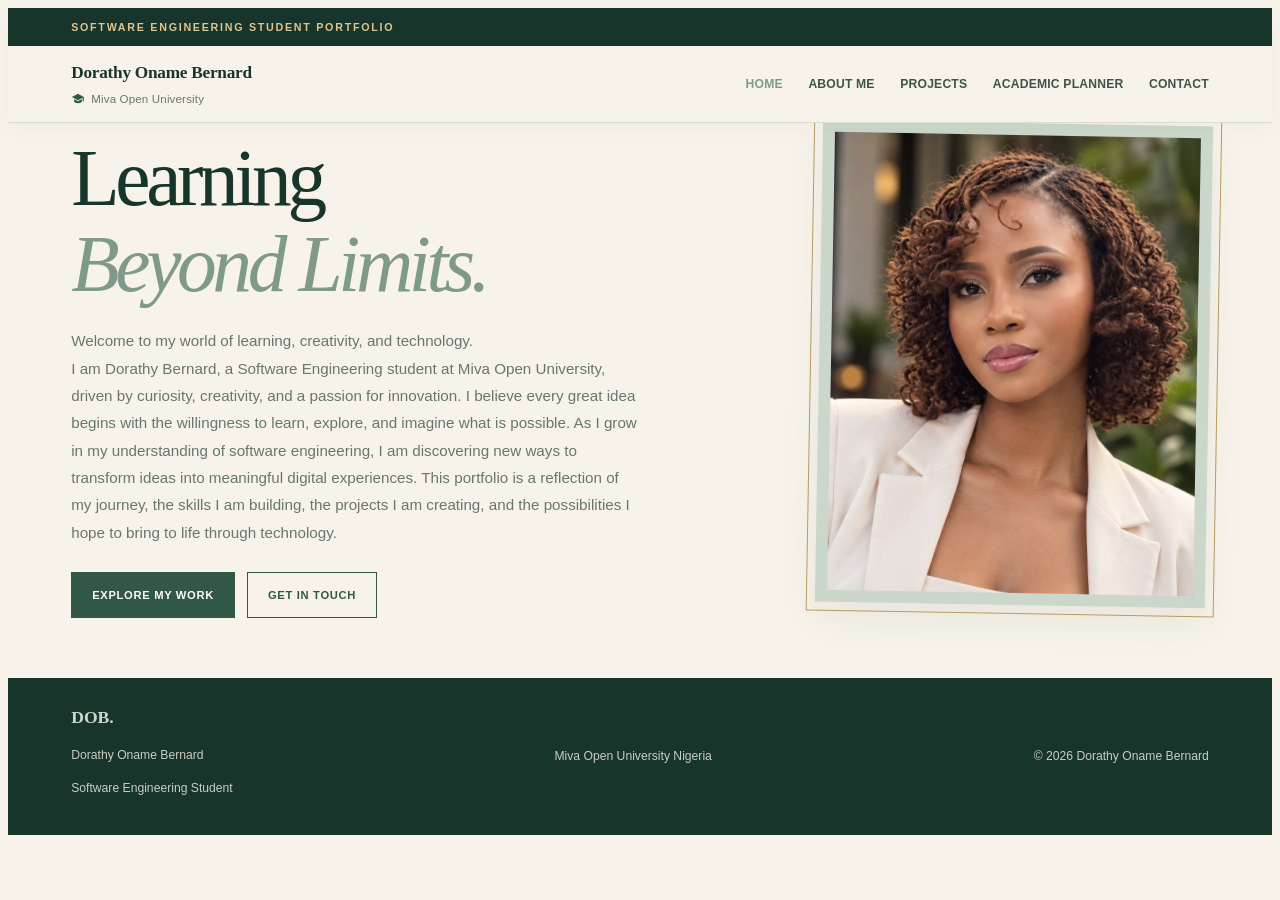
==== index.html @ 66e05c7b "Initial commit: Add software engineering portfolio" ====
<!DOCTYPE html>
<html lang="en">
<head>
    <meta charset="UTF-8">
    <meta name="viewport" content="width=device-width, initial-scale=1.0">

    <title>Dorathy Oname Bernard | Software Engineering Portfolio</title>

    <meta
        name="description"
        content="Welcome to the academic portfolio of Dorathy Oname Bernard, a Software Engineering student at Miva Open University, Nigeria."
    >

    <link rel="stylesheet" href="style.css">
</head>

<body>

    <!-- PROFESSIONAL ACADEMIC HEADER -->
    <header class="site-header">

        <div class="academic-label">
            <div class="academic-label-inner">
                <strong>SOFTWARE ENGINEERING STUDENT PORTFOLIO</strong>

            </div>
        </div>

        <!-- MAIN NAVIGATION -->
        <nav class="navbar" aria-label="Main navigation">

            <a
                href="index.html"
                class="brand"
                aria-label="Dorathy Oname Bernard home"
            >
                <span class="brand-details">

                    <strong>Dorathy Oname Bernard</strong>

                    <span class="brand-university">
                        <svg viewBox="0 0 24 24" aria-hidden="true">
                            <path d="M12 3 1.5 8.5 12 14l8-4.2V16h2V8.5L12 3Zm-6.5 9.1V17c3.8 2.8 9.2 2.8 13 0v-4.9L12 16l-6.5-3.9Z"/>
                        </svg>

                        Miva Open University
                    </span>

                </span>
            </a>

            <ul class="nav-links">

                <li>
                    <a href="index.html" aria-current="page">Home</a>
                </li>

                <li>
                    <a href="about.html">About Me</a>
                </li>

                <li>
                    <a href="project.html">Projects</a>
                </li>

                <li>
                    <a href="planner.html">Academic Planner</a>
                </li>

                <li>
                    <a href="contact.html">Contact</a>
                </li>

            </ul>

        </nav>

    </header>

    <main>

        <!-- HOME PAGE -->
        <section id="home" class="hero">

            <div class="hero-content">

                <p class="eyebrow">


                <h1>
                    Learning
                    <span>Beyond Limits.</span>
                </h1>

                
<p class="hero-description">
    Welcome to my world of learning, creativity, and technology.

    <br>

    I am Dorathy Bernard, a Software Engineering student
    at Miva Open University, driven by curiosity, creativity,
    and a passion for innovation. I believe every great idea
    begins with the willingness to learn, explore, and imagine
    what is possible. As I grow in my understanding of software
    engineering, I am discovering new ways to transform ideas
    into meaningful digital experiences. This portfolio is a
    reflection of my journey, the skills I am building, the
    projects I am creating, and the possibilities I hope to
    bring to life through technology.
</p>

                <!-- HOMEPAGE BUTTONS -->
                <div class="hero-buttons">

                    <a
                        href="project.html"
                        class="btn btn-primary"
                    >
                        Explore My Work
                    </a>

                    <a
                        href="contact.html"
                        class="btn btn-secondary"
                    >
                        Get In Touch
                    </a>

                </div>

            </div>

            <!-- PROFILE PHOTOGRAPH -->
            <div class="hero-image">

                <div class="image-frame">

                    <img
                        src="profile1.jpg"
                        alt="Portrait of Dorathy Oname Bernard"
                    >

                </div>

                <div class="image-caption">


                   

                </div>

            </div>

        </section>

    </main>

    <!-- FOOTER: PRESERVE DOB. BRANDING -->
    <footer class="site-footer">

        <div>
            <strong>DOB.</strong>
            <p>Dorathy Oname Bernard</p>
            <p>Software Engineering Student</p>
        </div>

        <p>Miva Open University Nigeria</p>

        <p>&copy; 2026 Dorathy Oname Bernard</p>

    </footer>


</body>
</html>
---- style.css ----
/* ==========================================
   DORATHY ONAME BERNARD
   SOFTWARE ENGINEERING PORTFOLIO
   Original cream, sage and gold palette
========================================== */

:root {
    --cream: #f7f3ea;
    --cream-dark: #eee7d8;
    --white: #fffdf8;

    --green-dark: #18352b;
    --green: #315847;
    --green-light: #7f9a88;
    --sage: #cbd7ca;

    --brown: #705846;
    --gold: #b99a61;

    --text: #18352b;
    --muted: #68766d;
    --border: rgba(24, 53, 43, 0.15);
    --shadow: 0 16px 38px rgba(24, 53, 43, 0.07);
}

* {
    margin: 1;
    padding: 0;
    box-sizing: border-box;
}

html {
    scroll-behavior: smooth;
    scroll-padding-top: 100px;
}

body {
    font-family: Georgia, "Times New Roman", serif;
    background: var(--cream);
    color: var(--text);
    line-height: 1.7;
}

a {
    color: inherit;
    text-decoration: none;
}

button,
input,
textarea {
    font: inherit;
}

img,
video {
    display: block;
    max-width: 100%;
}

button {
    cursor: pointer;
}

/* HEADER AND NAVIGATION */

.site-header {
    position: sticky;
    top: 0;
    z-index: 1000;
    background: rgba(247, 243, 234, 0.97);
    border-bottom: 1px solid var(--border);
    backdrop-filter: blur(10px);
}

.academic-label {
    width: min(1180px, 90%);
    margin: 0 auto;
    padding-top: 7px;
    color: var(--muted);
    font-family: Arial, sans-serif;
    font-size: 0.62rem;
    letter-spacing: 0.14em;
}

.navbar {
    width: min(1180px, 90%);
    min-height: 72px;
    margin: 0 auto;
    display: flex;
    align-items: center;
    justify-content: space-between;
    gap: 22px;
}

.brand {
    display: inline-flex;
    align-items: center;
    gap: 11px;
    flex-shrink: 0;
}

.brand-mark {
    width: 43px;
    height: 43px;
    display: inline-flex;
    align-items: center;
    justify-content: center;
    border-radius: 10px;
    background: var(--sage);
    color: var(--green-dark);
    border: 1px solid rgba(24, 53, 43, 0.10);
    font-family: Arial, sans-serif;
    font-size: 0.82rem;
    font-weight: 700;
    letter-spacing: 0.04em;
}

.brand-details {
    display: flex;
    flex-direction: column;
    line-height: 1.3;
}

.brand-details > strong {
    font-size: 0.95rem;
    font-weight: 600;
}

.brand-university {
    display: inline-flex;
    align-items: center;
    gap: 5px;
    margin-top: 4px;
    color: var(--muted);
    font-family: Arial, sans-serif;
    font-size: 0.68rem;
}

.brand-university svg {
    width: 13px;
    height: 13px;
    fill: var(--green-light);
    flex-shrink: 0;
}

.nav-links {
    display: flex;
    align-items: center;
    justify-content: flex-end;
    gap: 20px;
    list-style: none;
}

.nav-links a {
    display: inline-block;
    padding: 8px 0;
    color: var(--text);
    font-family: Arial, sans-serif;
    font-size: 0.72rem;
    font-weight: 600;
    letter-spacing: 0.055em;
    text-transform: uppercase;
    transition: color 0.2s ease;
}

.nav-links a:hover,
.nav-links a[aria-current="page"] {
    color: var(--green-light);
}

/* GENERAL LAYOUT */

main {
    overflow: hidden;
}

.section {
    width: min(1180px, 90%);
    margin: 0 auto;
    padding: 68px 0;
}

.eyebrow {
    margin-bottom: 12px;
    color: var(--gold);
    font-family: Arial, sans-serif;
    font-size: 0.68rem;
    font-weight: 700;
    letter-spacing: 0.16em;
    text-transform: uppercase;
}

.section-heading {
    max-width: 780px;
    margin-bottom: 34px;
}

.section-heading h2 {
    font-size: clamp(2.15rem, 4.4vw, 3.7rem);
    line-height: 1.12;
    font-weight: 500;
    letter-spacing: -0.035em;
}

.section-heading h2 span {
    color: var(--green-light);
    font-style: italic;
}

.section-intro {
    max-width: 650px;
    margin-top: 15px;
    color: var(--muted);
    font-family: Arial, sans-serif;
    font-size: 0.93rem;
}

/* HOMEPAGE HERO */

.hero {
    width: min(1180px, 90%);
    min-height: auto;
    margin: 0 auto;
    padding: 36px 0 55px;
    display: grid;
    grid-template-columns: 1.05fr 0.95fr;
    align-items: center;
    gap: 50px;
}

.hero-content,
.hero-image {
    animation: fadeUp 0.65s ease both;
}

.hero-image {
    animation-delay: 0.1s;
}

.hero h1 {
    margin: 0 0 24px;
    font-size: clamp(3.2rem, 6.2vw, 6rem);
    line-height: 0.98;
    font-weight: 500;
    letter-spacing: -0.055em;
}

.hero h1 span {
    display: block;
    margin-top: 8px;
    color: var(--green-light);
    font-style: italic;
}

.hero-description {
    max-width: 620px;
    color: var(--muted);
    font-family: Arial, sans-serif;
    font-size: 0.95rem;
    line-height: 1.8;
}

.hero-description strong {
    color: var(--green-dark);
}

.hero-buttons {
    display: flex;
    flex-wrap: wrap;
    gap: 12px;
    margin-top: 26px;
}

.btn {
    min-height: 46px;
    padding: 0 20px;
    display: inline-flex;
    align-items: center;
    justify-content: center;
    border: 1px solid var(--green);
    font-family: Arial, sans-serif;
    font-size: 0.7rem;
    font-weight: 700;
    letter-spacing: 0.06em;
    text-transform: uppercase;
    transition: background 0.2s ease, color 0.2s ease, transform 0.2s ease;
}

.btn:hover {
    transform: translateY(-2px);
}

.btn-primary {
    background: var(--green);
    color: var(--white);
}

.btn-primary:hover {
    background: var(--green-dark);
}

.btn-secondary {
    background: transparent;
    color: var(--green);
}

.btn-secondary:hover {
    background: var(--sage);
}

.image-frame {
    position: relative;
    width: min(390px, 100%);
    margin-left: auto;
    padding: 12px;
    background: var(--sage);
    box-shadow: var(--shadow);
    transform: rotate(1deg);
}

.image-frame::before {
    content: "";
    position: absolute;
    inset: -9px;
    border: 1px solid var(--gold);
    pointer-events: none;
}

.image-frame img {
    width: 100%;
    aspect-ratio: 4 / 5;
    object-fit: cover;
    filter: saturate(0.9);
}

.image-caption {
    width: min(390px, 100%);
    margin: 18px 0 0 auto;
    display: flex;
    flex-wrap: wrap;
    gap: 8px;
    color: var(--muted);
    font-family: Arial, sans-serif;
    font-size: 0.66rem;
    letter-spacing: 0.05em;
    text-transform: uppercase;
}

/* ABOUT */

.about-section {
    border-top: 1px solid var(--border);
}

.about-grid {
    display: grid;
    grid-template-columns: 1.25fr 0.75fr;
    align-items: start;
    gap: 55px;
}

.about-text p {
    margin-bottom: 18px;
    color: var(--muted);
    font-family: Arial, sans-serif;
    font-size: 0.94rem;
}

.about-highlight {
    padding: 32px;
    background: var(--green-dark);
    color: var(--white);
    box-shadow: var(--shadow);
}

.quote-mark {
    display: block;
    margin-bottom: 8px;
    color: var(--gold);
    font-size: 3.5rem;
    line-height: 0.8;
}

.about-highlight p {
    font-size: 1.35rem;
    line-height: 1.4;
    font-style: italic;
}

/* EDUCATION TIMELINE */

.education-section {
    padding-top: 45px;
}

.education-timeline {
    position: relative;
    max-width: 900px;
    margin-top: 8px;
    padding-left: 30px;
}

.education-timeline::before {
    content: "";
    position: absolute;
    top: 8px;
    bottom: 8px;
    left: 8px;
    width: 1px;
    background: var(--sage);
}

.education-entry {
    position: relative;
    margin-bottom: 18px;
    padding: 23px 26px;
    background: var(--white);
    border: 1px solid var(--border);
    box-shadow: 0 8px 24px rgba(24, 53, 43, 0.035);
}

.education-entry:last-child {
    margin-bottom: 0;
}

.education-marker {
    position: absolute;
    top: 28px;
    left: -29px;
    width: 12px;
    height: 12px;
    border: 2px solid var(--cream);
    border-radius: 50%;
    background: var(--green-light);
    box-shadow: 0 0 0 1px var(--green-light);
}

.education-entry h3 {
    margin-bottom: 4px;
    font-size: 1.35rem;
    line-height: 1.3;
    font-weight: 500;
}

.education-entry h4 {
    margin-bottom: 9px;
    color: var(--green);
    font-family: Arial, sans-serif;
    font-size: 0.82rem;
    font-weight: 700;
}

.education-entry p {
    margin-bottom: 12px;
    color: var(--muted);
    font-family: Arial, sans-serif;
    font-size: 0.88rem;
    line-height: 1.65;
}

.education-status {
    display: inline-block;
    padding: 4px 10px;
    border: 1px solid var(--border);
    border-radius: 20px;
    color: var(--green);
    background: #f4f5ef;
    font-family: Arial, sans-serif;
    font-size: 0.67rem;
    font-weight: 600;
}

/* TECHNICAL SKILLS */

.skills-section {
    padding-top: 45px;
}

.skills-grid {
    display: grid;
    grid-template-columns: repeat(3, minmax(0, 1fr));
    gap: 16px;
}

.skill-card {
    min-height: 185px;
    padding: 24px;
    background: var(--white);
    border: 1px solid var(--border);
    transition: transform 0.25s ease, box-shadow 0.25s ease, background 0.25s ease;
}

.skill-card:hover {
    transform: translateY(-4px);
    background: #f1f3ec;
    box-shadow: var(--shadow);
}

.skill-number {
    display: block;
    margin-bottom: 22px;
    color: var(--gold);
    font-family: Arial, sans-serif;
    font-size: 0.68rem;
    font-weight: 700;
    letter-spacing: 0.12em;
}

.skill-card h3 {
    margin-bottom: 8px;
    font-size: 1.3rem;
    font-weight: 500;
}

.skill-card p {
    color: var(--muted);
    font-family: Arial, sans-serif;
    font-size: 0.85rem;
    line-height: 1.65;
}

/* PROJECT CARDS */

.projects-section {
    padding-top: 70px;
}

.projects-grid {
    display: grid;
    grid-template-columns: repeat(3, minmax(0, 1fr));
    gap: 18px;
}

.project-card {
    min-width: 0;
    padding: 24px;
    display: flex;
    flex-direction: column;
    align-items: flex-start;
    background: var(--white);
    border: 1px solid var(--border);
    transition: transform 0.25s ease, box-shadow 0.25s ease;
}

.project-card:hover {
    transform: translateY(-4px);
    box-shadow: var(--shadow);
}

.project-top {
    width: 100%;
    margin-bottom: 20px;
    display: flex;
    align-items: center;
    justify-content: space-between;
    gap: 10px;
    color: var(--gold);
    font-family: Arial, sans-serif;
    font-size: 0.68rem;
    font-weight: 700;
}

.project-tag {
    color: var(--muted);
    font-size: 0.58rem;
    letter-spacing: 0.05em;
    text-align: right;
}

.project-card img {
    width: 100%;
    aspect-ratio: 16 / 10;
    margin-bottom: 18px;
    object-fit: cover;
    background: var(--cream-dark);
    border: 1px solid var(--border);
}

.project-card h3 {
    margin-bottom: 10px;
    font-size: 1.35rem;
    font-weight: 500;
}

.project-card p {
    margin-bottom: 18px;
    color: var(--muted);
    font-family: Arial, sans-serif;
    font-size: 0.86rem;
    line-height: 1.7;
}

.project-tech {
    display: flex;
    flex-wrap: wrap;
    gap: 6px;
    margin-top: auto;
    margin-bottom: 20px;
}

.project-tech span {
    padding: 5px 8px;
    background: var(--cream-dark);
    color: var(--green);
    font-family: Arial, sans-serif;
    font-size: 0.64rem;
    font-weight: 600;
}

.project-link {
    display: inline-block;
    padding-bottom: 3px;
    border-bottom: 1px solid var(--green-light);
    color: var(--green);
    font-family: Arial, sans-serif;
    font-size: 0.72rem;
    font-weight: 700;
    letter-spacing: 0.04em;
}

.project-link:hover {
    color: var(--gold);
}

/* ACADEMIC PLANNER */

.planner-section {
    padding-top: 65px;
}

.planner-grid {
    display: grid;
    grid-template-columns: 0.9fr 1.1fr;
    gap: 20px;
}

.planner-form-card,
.tasks-card {
    min-width: 0;
    padding: 26px;
    background: var(--white);
    border: 1px solid var(--border);
}

.planner-form-card label {
    display: block;
    margin-bottom: 10px;
    color: var(--green-dark);
    font-family: Arial, sans-serif;
    font-size: 0.72rem;
    font-weight: 700;
    letter-spacing: 0.06em;
    text-transform: uppercase;
}

.task-input-row {
    display: flex;
    gap: 8px;
}

.task-input-row input {
    min-width: 0;
    flex: 1;
}

input,
textarea {
    width: 100%;
    padding: 12px 14px;
    background: #fffdf8;
    border: 1px solid var(--border);
    border-radius: 0;
    color: var(--text);
    outline: none;
}

input:focus,
textarea:focus {
    border-color: var(--green-light);
}

.task-input-row button {
    padding: 0 14px;
    background: var(--green);
    border: 1px solid var(--green);
    color: white;
    font-family: Arial, sans-serif;
    font-size: 0.68rem;
    font-weight: 700;
    text-transform: uppercase;
}

.task-input-row button:hover {
    background: var(--green-dark);
}

.form-message {
    min-height: 22px;
    margin-top: 8px;
    color: var(--green);
    font-family: Arial, sans-serif;
    font-size: 0.8rem;
}

.tasks-card h3 {
    margin-bottom: 16px;
    font-size: 1.3rem;
    font-weight: 500;
}

#taskList > p {
    color: var(--muted);
    font-family: Arial, sans-serif;
    font-size: 0.86rem;
}

.task-item {
    margin-bottom: 9px;
    padding: 12px;
    display: flex;
    align-items: center;
    justify-content: space-between;
    gap: 12px;
    background: var(--cream);
    border: 1px solid var(--border);
    font-family: Arial, sans-serif;
    font-size: 0.84rem;
}

.task-item > span {
    overflow-wrap: anywhere;
}

.task-item.completed > span {
    text-decoration: line-through;
    opacity: 0.6;
}

.task-actions {
    display: flex;
    flex-shrink: 0;
    flex-wrap: wrap;
    gap: 5px;
}

.task-actions button {
    padding: 5px 8px;
    background: transparent;
    border: 1px solid var(--green-light);
    color: var(--green);
    font-size: 0.68rem;
}

.task-actions button:hover {
    background: var(--sage);
}

/* STUDY TABLE */

.study-section {
    padding-top: 55px;
}

.table-wrapper {
    overflow-x: auto;
    background: var(--white);
    border: 1px solid var(--border);
}

table {
    width: 100%;
    border-collapse: collapse;
    font-family: Arial, sans-serif;
}

th,
td {
    padding: 15px 18px;
    border-bottom: 1px solid var(--border);
    text-align: left;
}

th {
    background: var(--sage);
    color: var(--green-dark);
    font-size: 0.69rem;
    letter-spacing: 0.06em;
    text-transform: uppercase;
}

td {
    color: var(--muted);
    font-size: 0.84rem;
}

tbody tr:last-child td {
    border-bottom: none;
}


/* INTERESTS */

.interests-section {
    padding-top: 65px;
}

.interests-grid {
    display: grid;
    grid-template-columns: repeat(4, minmax(0, 1fr));
    gap: 16px;
}

.interest-item {
    padding: 22px;
    border-top: 1px solid var(--green-light);
    background: rgba(255, 253, 248, 0.45);
}

.interest-item > span {
    color: var(--gold);
    font-family: Arial, sans-serif;
    font-size: 0.68rem;
    font-weight: 700;
}

.interest-item h3 {
    margin: 18px 0 7px;
    font-size: 1.2rem;
    font-weight: 500;
}

.interest-item p {
    color: var(--muted);
    font-family: Arial, sans-serif;
    font-size: 0.82rem;
}

/* MULTIMEDIA */

.multimedia-section {
    padding-top: 55px;
}

.media-card {
    padding: 25px;
    display: flex;
    align-items: center;
    gap: 25px;
    background: var(--sage);
    border: 1px solid var(--border);
}

.media-card video {
    width: min(360px, 45%);
    max-height: 260px;
    flex-shrink: 0;
    background: var(--green-dark);
}

.media-card h3 {
    margin-bottom: 8px;
    font-size: 1.35rem;
    font-weight: 500;
}

.media-card p {
    color: var(--muted);
    font-family: Arial, sans-serif;
    font-size: 0.88rem;
}

/* CONTACT */

.contact-section {
    padding-top: 65px;
    padding-bottom: 80px;
    border-top: 1px solid var(--border);
}

.contact-grid {
    display: grid;
    grid-template-columns: 0.75fr 1.25fr;
    align-items: start;
    gap: 45px;
}

.contact-details {
    display: flex;
    flex-direction: column;
    gap: 22px;
}

.contact-item {
    padding-bottom: 14px;
    border-bottom: 1px solid var(--border);
}

.contact-item span {
    color: var(--gold);
    font-family: Arial, sans-serif;
    font-size: 0.65rem;
    font-weight: 700;
    letter-spacing: 0.1em;
}

.contact-item p {
    margin-top: 5px;
    overflow-wrap: anywhere;
}

.contact-form {
    padding: 25px;
    background: var(--white);
    border: 1px solid var(--border);
}

.form-group {
    margin-bottom: 16px;
}

.form-group label {
    display: block;
    margin-bottom: 6px;
    color: var(--green-dark);
    font-family: Arial, sans-serif;
    font-size: 0.68rem;
    font-weight: 700;
    letter-spacing: 0.06em;
}

textarea {
    resize: vertical;
}

.contact-form .btn {
    width: 100%;
}

/* FOOTER */

.site-footer {
    padding: 25px 5%;
    display: flex;
    flex-wrap: wrap;
    align-items: center;
    justify-content: space-between;
    gap: 15px;
    background: var(--green-dark);
    color: var(--cream);
    font-family: Arial, sans-serif;
    font-size: 0.76rem;
}

.site-footer strong {
    color: var(--sage);
    font-family: Georgia, "Times New Roman", serif;
    font-size: 1.1rem;
}

.site-footer p {
    color: rgba(247, 243, 234, 0.8);
}

/* ANIMATION */

@keyframes fadeUp {
    from {
        opacity: 0;
        transform: translateY(10px);
    }
    to {
        opacity: 1;
        transform: translateY(0);
    }
}

/* RESPONSIVE */

@media (max-width: 980px) {
    .navbar {
        align-items: flex-start;
        flex-direction: column;
        justify-content: center;
        padding: 12px 0;
        gap: 8px;
    }

    .nav-links {
        width: 100%;
        justify-content: flex-start;
        flex-wrap: wrap;
        gap: 8px 18px;
    }

    .hero {
        gap: 32px;
    }

    .hero h1 {
        font-size: clamp(3rem, 6vw, 4.6rem);
    }

    .skills-grid,
    .projects-grid {
        grid-template-columns: repeat(2, minmax(0, 1fr));
    }

    .about-grid {
        gap: 30px;
    }

    .interests-grid {
        grid-template-columns: repeat(2, minmax(0, 1fr));
    }
}

@media (max-width: 680px) {
    .academic-label {
        font-size: 0.56rem;
    }

    .brand-mark {
        width: 39px;
        height: 39px;
        font-size: 0.74rem;
    }

    .brand-details > strong {
        font-size: 0.85rem;
    }

    .nav-links {
        gap: 5px 14px;
    }

    .nav-links a {
        font-size: 0.65rem;
    }

    .hero {
        grid-template-columns: 1fr;
        padding-top: 28px;
        padding-bottom: 42px;
        gap: 35px;
    }

    .hero h1 {
        font-size: clamp(3rem, 12vw, 4.5rem);
    }

    .image-frame,
    .image-caption {
        width: min(360px, 100%);
        margin-left: auto;
        margin-right: auto;
    }

    .section {
        padding: 45px 0;
    }

    .education-section,
    .skills-section {
        padding-top: 38px;
    }

    .section-heading {
        margin-bottom: 25px;
    }

    .section-heading h2 {
        font-size: clamp(2rem, 9vw, 3rem);
    }

    .about-grid,
    .contact-grid,
    .planner-grid {
        grid-template-columns: 1fr;
        gap: 22px;
    }

    .education-timeline {
        padding-left: 24px;
    }

    .education-entry {
        padding: 19px;
    }

    .education-marker {
        left: -23px;
    }

    .skills-grid,
    .projects-grid {
        grid-template-columns: 1fr;
    }

    .skill-card {
        min-height: auto;
    }

    .media-card {
        flex-direction: column;
        align-items: stretch;
    }

    .media-card video {
        width: 100%;
        max-height: none;
    }

    .task-input-row {
        flex-direction: column;
    }

    .task-input-row button {
        min-height: 42px;
    }

    th,
    td {
        padding: 12px;
        font-size: 0.76rem;
    }

    .site-footer {
        align-items: flex-start;
        flex-direction: column;
    }
}

@media (prefers-reduced-motion: reduce) {
    *,
    *::before,
    *::after {
        scroll-behavior: auto !important;
        animation-duration: 0.01ms !important;
        animation-iteration-count: 1 !important;
        transition-duration: 0.01ms !important;
    }
}


/* =========================================
   PROJECTS SECTION IMPROVEMENTS
   ========================================= */

/* Make project cards slightly larger */
.project-card {
    overflow: hidden;
    border-radius: 4px;
}

/* Give project screenshots more room */
.project-card img {
    width: 100%;
    height: 230px;
    object-fit: cover;
    object-position: top center;
    display: block;
    transition: transform 0.3s ease;
}

/* Gentle hover effect */
.project-card:hover img {
    transform: scale(1.02);
}

/* Make project numbers and category labels easier to read */
.project-number,
.project-category {
    font-size: 0.78rem;
    letter-spacing: 0.08em;
}

/* Increase project card spacing and readability */
.project-card h3 {
    font-size: 1.35rem;
    line-height: 1.4;
}

.project-card p {
    font-size: 0.96rem;
    line-height: 1.7;
}

/* Responsive image sizing */
@media (max-width: 768px) {
    .project-card img {
        height: 200px;
    }
}

/* =========================================
   TECHNICAL SKILLS
   Soft sage green hover and click effect
   ========================================= */

.skill-card {
    background-color: #fffdf8;
    border: 1px solid rgba(24, 53, 43, 0.15);
    transition:
        background-color 0.25s ease,
        border-color 0.25s ease,
        box-shadow 0.25s ease,
        transform 0.25s ease;
}

/* Soft sage green on hover */

   .skill-card:hover {
       background-color: #edf2eb;
       border-color: #dce5da;
       box-shadow: 0 8px 20px rgba(24, 53, 43, 0.06);
       transform: translateY(-3px);
   }
   

/* Slightly deeper sage while pressing */
.skill-card:active {
    background-color: #b9cbb9;
    transform: translateY(-1px);
}

/* Keyboard focus */
.skill-card:focus-visible {
    outline: 2px solid #8da78f;
    outline-offset: 3px;
}

/* Keep the effect subtle on mobile */
@media (prefers-reduced-motion: reduce) {
    .skill-card {
        transition: none;
    }

    .skill-card:hover,
    .skill-card:active {
        transform: none;
    }
}


/* Align the academic label across every page */
.academic-label {
    display: flex;
    justify-content: space-between;
    align-items: center;
    gap: 20px;
    width: 100%;
}

.academic-label strong {
    text-align: left;
}

.academic-label span {
    margin-left: auto;
    text-align: right;
}

/* Keep the label tidy on smaller screens */
@media (max-width: 600px) {
    .academic-label {
        flex-wrap: wrap;
        gap: 6px;
    }

    .academic-label span {
        margin-left: 0;
        text-align: left;
    }
}


/* =========================================
   PROFESSIONAL ACADEMIC HEADER
   Dorathy Oname Bernard
========================================= */

.site-header {
    position: sticky;
    top: 0;
    z-index: 1000;
    background: rgba(247, 243, 234, 0.97);
    backdrop-filter: blur(16px);
    -webkit-backdrop-filter: blur(16px);
    border-bottom: 1px solid rgba(24, 53, 43, 0.13);
    box-shadow: 0 5px 22px rgba(24, 53, 43, 0.035);
}

/* Academic identifier */

.academic-label {
    width: 100%;
    margin: 0;
    padding: 10px max(5%, calc((100% - 1180px) / 2));
    background: #18352b;
    color: #fffdf8;
    font-family: Arial, sans-serif;
}

.academic-label-inner {
    width: 100%;
    display: flex;
    align-items: center;
    justify-content: space-between;
    gap: 20px;
}

.academic-label strong {
    color: #e0c48c;
    font-size: 0.67rem;
    font-weight: 700;
    letter-spacing: 0.16em;
}

.academic-label span {
    color: rgba(255, 253, 248, 0.8);
    font-size: 0.65rem;
    letter-spacing: 0.09em;
    text-transform: uppercase;
}

.academic-label .label-divider {
    padding: 0 7px;
    color: #c9ad72;
}

/* Main navigation layout */

.navbar {
    width: min(1180px, 90%);
    min-height: 88px;
    margin: 0 auto;
    display: flex;
    align-items: center;
    justify-content: space-between;
    gap: 32px;
}

/* Name and university identity */

.brand {
    display: inline-flex;
    align-items: center;
    gap: 14px;
    flex-shrink: 0;
    color: #18352b;
    text-decoration: none;
}

.brand-mark {
    width: 48px;
    height: 48px;
    display: flex;
    align-items: center;
    justify-content: center;
    flex-shrink: 0;
    border: 1px solid #b99a61;
    border-radius: 4px;
    background: #fffdf8;
    color: #18352b;
    font-family: Georgia, "Times New Roman", serif;
    font-size: 1rem;
    font-weight: 700;
    letter-spacing: 0.04em;
    transition: background 0.25s ease, color 0.25s ease;
}

.brand:hover .brand-mark {
    background: #18352b;
    color: #fffdf8;
}

.brand-details {
    display: flex;
    flex-direction: column;
    gap: 4px;
}

.brand-details > strong {
    color: #18352b;
    font-family: Georgia, "Times New Roman", serif;
    font-size: 1.08rem;
    font-weight: 600;
    letter-spacing: -0.015em;
    line-height: 1.25;
}

.brand-university {
    display: flex;
    align-items: center;
    gap: 6px;
    color: #68766d;
    font-family: Arial, sans-serif;
    font-size: 0.72rem;
    font-weight: 500;
    letter-spacing: 0.015em;
}

.brand-university svg {
    width: 14px;
    height: 14px;
    flex-shrink: 0;
    fill: #315847;
}

/* Navigation links */

.nav-links {
    display: flex;
    align-items: center;
    justify-content: flex-end;
    gap: clamp(15px, 2vw, 29px);
    list-style: none;
    margin: 0;
    padding: 0;
}

.nav-links a {
    position: relative;
    display: inline-flex;
    align-items: center;
    min-height: 42px;
    color: #405348;
    font-family: Arial, sans-serif;
    font-size: 0.76rem;
    font-weight: 600;
    letter-spacing: 0.015em;
    text-decoration: none;
    white-space: nowrap;
    transition: color 0.25s ease;
}

.nav-links a::after {
    content: "";
    position: absolute;
    right: 0;
    bottom: 3px;
    left: 0;
    height: 2px;
    background: #b99a61;
    transform: scaleX(0);
    transform-origin: left;
    transition: transform 0.25s ease;
}

.nav-links a:hover,
.nav-links a:focus-visible {
    color: #18352b;
}

.nav-links a:hover::after,
.nav-links a:focus-visible::after {
    transform: scaleX(1);
}

.brand:focus-visible,
.nav-links a:focus-visible {
    outline: 2px solid #315847;
    outline-offset: 5px;
}

/* Tablet */

@media (max-width: 1050px) {
    .navbar {
        width: 92%;
        gap: 22px;
    }

    .brand {
        gap: 10px;
    }

    .brand-mark {
        width: 43px;
        height: 43px;
    }

    .brand-details > strong {
        font-size: 0.96rem;
    }

    .nav-links {
        gap: 15px;
    }

    .nav-links a {
        font-size: 0.71rem;
    }
}

/* Mobile and small screens */

@media (max-width: 760px) {
    .academic-label {
        padding: 10px 4%;
    }

    .academic-label-inner {
        flex-direction: column;
        align-items: flex-start;
        gap: 5px;
    }

    .academic-label strong {
        font-size: 0.62rem;
    }

    .academic-label span {
        font-size: 0.58rem;
        line-height: 1.6;
    }

    .navbar {
        width: 92%;
        min-height: auto;
        padding: 17px 0 13px;
        flex-direction: column;
        align-items: flex-start;
        gap: 15px;
    }

    .brand-mark {
        width: 43px;
        height: 43px;
        font-size: 0.9rem;
    }

    .brand-details > strong {
        font-size: 1rem;
    }

    .brand-university {
        font-size: 0.7rem;
    }

    .nav-links {
        width: 100%;
        justify-content: flex-start;
        flex-wrap: wrap;
        gap: 4px 20px;
    }

    .nav-links a {
        min-height: 34px;
        font-size: 0.73rem;
    }

    .nav-links a::after {
        bottom: 0;
    }
}

/* Very narrow screens */

@media (max-width: 380px) {
    .academic-label .label-divider {
        padding: 0 3px;
    }

    .brand-details > strong {
        font-size: 0.91rem;
    }

    .nav-links {
        column-gap: 15px;
    }
}

/* Respect reduced-motion preferences */

@media (prefers-reduced-motion: reduce) {
    .brand-mark,
    .nav-links a,
    .nav-links a::after {
        transition: none;
    }
}

/* Refine header and hero spacing */

.navbar {
    min-height: 76px;
}

.hero {
    padding-top: 0;
    margin-top: 0;
}

.hero-content {
    margin-top: 0;
}

/* Scrolling learning journey text */

.learning-journey-text {
    width: 100%;
    overflow: hidden;
    white-space: nowrap;
}

.learning-journey-text p {
    display: inline-block;
    padding-left: 100%;
    animation: journeyScroll 18s linear infinite;
}

@keyframes journeyScroll {
    from {
        transform: translateX(0);
    }

    to {
        transform: translateX(-100%);
    }
}

@media (prefers-reduced-motion: reduce) {
    .learning-journey-text p {
        animation: none;
        padding-left: 0;
        white-space: normal;
    }
}

.career-aspirations .section-heading h3 {
    margin: 0;
    color: var(--text);
    font-family: Georgia, "Times New Roman", serif;
    font-size: clamp(2.15rem, 4.4vw, 3.7rem);
    font-weight: 500;
    line-height: 1.12;
    letter-spacing: -0.035em;
}

.career-aspirations .section-heading h3 span {
    color: var(--green-light);
    font-style: italic;
}

/* =========================================
   ACADEMIC PLANNER
   Minimal cream and soft sage design
   ========================================= */

.planner-section {
    padding-top: 35px;
    padding-bottom: 65px;
}

.planner-filter-card,
.planner-form-card,
.planner-tasks-card {
    min-width: 0;
    margin-bottom: 24px;
    padding: 28px;
    background: #fffdf8;
    border: 1px solid #d6e2d2;
    border-radius: 22px;
    box-shadow: 0 4px 14px rgba(24, 53, 43, 0.035);
}

.planner-filter-heading,
.planner-tasks-heading {
    display: flex;
    align-items: center;
    justify-content: space-between;
    gap: 18px;
}

.planner-filter-heading {
    margin-bottom: 25px;
}

.planner-filter-heading .section-heading,
.planner-filter-heading .eyebrow {
    margin-bottom: 10px;
}

.planner-filter-heading h2 {
    margin: 0;
    font-family: Georgia, "Times New Roman", serif;
    font-size: clamp(2rem, 4vw, 3rem);
    font-weight: 500;
    line-height: 1.15;
    letter-spacing: -0.035em;
}

.planner-filter-heading h2 span {
    color: #7f9a88;
    font-style: italic;
}

.planner-calendar-icon {
    display: grid;
    place-items: center;
    width: 48px;
    height: 48px;
    flex-shrink: 0;
    border-radius: 14px;
    background: #edf2eb;
    color: #315847;
    font-size: 1.6rem;
}

.planner-section .task-filters {
    display: grid;
    grid-template-columns: repeat(3, minmax(0, 1fr));
    gap: 7px;
    margin: 0;
    padding: 7px;
    background: #e5ede2;
    border: 0;
    border-radius: 16px;
}

.planner-section .task-filter {
    min-height: 44px;
    padding: 10px 12px;
    background: transparent;
    border: 0;
    border-radius: 12px;
    color: #405348;
    font-family: Arial, sans-serif;
    font-size: 0.82rem;
    font-weight: 600;
    transition: background 0.2s ease, color 0.2s ease;
}

.planner-section .task-filter:hover {
    background: #dce8d9;
}

.planner-section .task-filter.is-active {
    background: #315847;
    color: #fffdf8;
    box-shadow: 0 3px 7px rgba(24, 53, 43, 0.12);
}

.planner-form-card form {
    display: flex;
    flex-direction: column;
    gap: 22px;
}

.planner-form-grid {
    display: grid;
    grid-template-columns: repeat(2, minmax(0, 1fr));
    gap: 20px;
}

.planner-field {
    min-width: 0;
}

.planner-field label,
.planner-list-toolbar label {
    display: block;
    margin-bottom: 10px;
    color: #405348;
    font-family: Arial, sans-serif;
    font-size: 0.78rem;
    font-weight: 700;
    letter-spacing: 0.025em;
}

.planner-field input,
.planner-field select,
.planner-list-toolbar select {
    width: 100%;
    min-width: 0;
    min-height: 50px;
    padding: 12px 14px;
    background: #fffdf8;
    border: 1px solid #cbdcca;
    border-radius: 12px;
    color: #18352b;
    font-family: Arial, sans-serif;
    font-size: 0.88rem;
}

.planner-field input::placeholder {
    color: #9aa59c;
}

.planner-field input:focus,
.planner-field select:focus,
.planner-list-toolbar select:focus {
    outline: 2px solid #dce8d9;
    border-color: #7f9a88;
}

.planner-add-button {
    display: flex;
    align-items: center;
    justify-content: center;
    gap: 10px;
    width: 100%;
    min-height: 54px;
    padding: 14px 20px;
    background: #315847;
    border: 1px solid #315847;
    border-radius: 14px;
    color: #fffdf8;
    font-family: Arial, sans-serif;
    font-size: 0.98rem;
    font-weight: 700;
    cursor: pointer;
    box-shadow: 0 5px 12px rgba(24, 53, 43, 0.12);
    transition: background 0.2s ease, transform 0.2s ease;
}

.planner-add-button:hover {
    background: #18352b;
    transform: translateY(-1px);
}

.planner-add-button span {
    font-size: 1.4rem;
    line-height: 1;
}

.planner-message {
    min-height: 0;
    margin: -10px 0 0;
    color: #315847;
    font-family: Arial, sans-serif;
    font-size: 0.82rem;
}

.planner-message:empty {
    display: none;
}

.planner-tasks-heading {
    margin-bottom: 24px;
}

.planner-tasks-heading .eyebrow {
    margin-bottom: 8px;
}

.planner-tasks-heading h3 {
    margin: 0;
    color: #18352b;
    font-family: Georgia, "Times New Roman", serif;
    font-size: clamp(1.35rem, 2.5vw, 1.8rem);
    font-weight: 500;
    line-height: 1.3;
}

.task-count {
    flex-shrink: 0;
    color: #68766d;
    font-family: Arial, sans-serif;
    font-size: 0.8rem;
    font-weight: 600;
}

.planner-list-toolbar {
    display: flex;
    align-items: center;
    justify-content: space-between;
    gap: 14px;
    margin-bottom: 18px;
}

.planner-list-toolbar label {
    margin: 0;
}

.planner-list-toolbar select {
    width: auto;
    max-width: 190px;
    min-height: 40px;
    padding: 8px 10px;
    font-size: 0.78rem;
}

#taskList {
    display: flex;
    flex-direction: column;
    gap: 14px;
}

.planner-empty {
    margin: 0;
    padding: 24px 18px;
    background: #f5f8f3;
    border: 1px dashed #cbdcca;
    border-radius: 14px;
    color: #68766d;
    font-family: Arial, sans-serif;
    font-size: 0.88rem;
    line-height: 1.7;
    text-align: center;
}

.planner-task-item {
    display: grid;
    grid-template-columns: 34px minmax(0, 1fr) auto;
    align-items: center;
    gap: 14px;
    min-width: 0;
    padding: 20px;
    background: #fffdf8;
    border: 1px solid #d6e2d2;
    border-radius: 18px;
    transition: background 0.2s ease, border-color 0.2s ease;
}

.planner-task-item:hover {
    background: #fbfcf9;
    border-color: #b9d0b6;
}

.task-completion {
    display: grid;
    place-items: center;
    width: 30px;
    height: 30px;
    border: 2px solid #7f9a88;
    border-radius: 10px;
    background: #fffdf8;
    color: #fffdf8;
    font-size: 1rem;
    font-weight: 700;
    cursor: pointer;
}

.planner-task-item.completed .task-completion {
    background: #5d8065;
    border-color: #5d8065;
}

.planner-task-details {
    min-width: 0;
}

.planner-task-details h4 {
    margin: 0 0 10px;
    color: #26362e;
    font-family: Arial, sans-serif;
    font-size: 0.98rem;
    font-weight: 600;
    line-height: 1.5;
    overflow-wrap: anywhere;
}

.planner-task-item.completed .planner-task-details h4 {
    color: #89958c;
    text-decoration: line-through;
}

.planner-task-badges {
    display: flex;
    flex-wrap: wrap;
    gap: 7px;
}

.task-category-badge,
.task-priority-badge {
    display: inline-block;
    padding: 5px 10px;
    border-radius: 20px;
    font-family: Arial, sans-serif;
    font-size: 0.7rem;
    font-weight: 600;
}

.task-category-badge {
    background: #e1ecde;
    color: #315847;
}

.priority-high {
    background: #f7e8df;
    color: #94533c;
}

.priority-medium {
    background: #f3eedc;
    color: #806a35;
}

.priority-low {
    background: #e8eee5;
    color: #507259;
}

.task-due-date {
    margin: 10px 0 0;
    color: #68766d;
    font-family: Arial, sans-serif;
    font-size: 0.77rem;
}

.task-due-date.overdue {
    color: #a14d3b;
    font-weight: 700;
}

.task-due-date.due-today {
    color: #8b6a28;
    font-weight: 700;
}

.planner-task-actions {
    display: flex;
    flex-direction: column;
    gap: 8px;
}

.task-action-button,
.task-delete-button {
    min-height: 34px;
    padding: 7px 10px;
    border: 1px solid #cbdcca;
    border-radius: 9px;
    background: #fffdf8;
    color: #315847;
    font-family: Arial, sans-serif;
    font-size: 0.72rem;
    font-weight: 600;
    cursor: pointer;
}

.task-action-button:hover {
    background: #edf2eb;
}

.task-delete-button {
    border-color: #e7d7d0;
    color: #94533c;
}

.task-delete-button:hover {
    background: #f9eee9;
}

.planner-section button:focus-visible {
    outline: 2px solid #7f9a88;
    outline-offset: 3px;
}

@media (max-width: 680px) {
    .planner-section {
        padding-top: 30px;
    }

    .planner-filter-card,
    .planner-form-card,
    .planner-tasks-card {
        padding: 20px;
        border-radius: 18px;
    }

    .planner-form-grid {
        grid-template-columns: 1fr;
        gap: 18px;
    }

    .planner-section .task-filters {
        gap: 4px;
        padding: 5px;
    }

    .planner-section .task-filter {
        padding: 9px 5px;
        font-size: 0.73rem;
    }

    .planner-task-item {
        grid-template-columns: 30px minmax(0, 1fr);
        gap: 12px;
        padding: 16px;
    }

    .planner-task-actions {
        grid-column: 2;
        flex-direction: row;
        flex-wrap: wrap;
    }

    .planner-tasks-heading {
        align-items: flex-start;
    }

    .task-count {
        max-width: 90px;
        text-align: right;
        line-height: 1.5;
    }

    .planner-list-toolbar {
        align-items: flex-start;
        flex-direction: column;
    }

    .planner-list-toolbar select {
        width: 100%;
        max-width: none;
    }
}

@media (max-width: 380px) {
    .planner-filter-heading h2 {
        font-size: 1.8rem;
    }

    .planner-filter-card,
    .planner-form-card,
    .planner-tasks-card {
        padding: 16px;
    }
}

/* FIX SPACING BETWEEN CAREER ASPIRATIONS AND EDUCATION */
.about-section {
    padding-bottom: 0 !important;
}

.career-aspirations {
    margin-bottom: 0 !important;
    padding-bottom: 0 !important;
}

.education-section {
    padding-top: 15px !important;
}

.education-section .section-heading {
    margin-top: 0 !important;
    padding-top: 0 !important;
}

/* ABOUT PAGE: CONSISTENT SECTION SPACING */
.about-section .career-aspirations {
    margin-top: 35px;
    margin-bottom: 0;
    padding-bottom: 0;
}

.about-section {
    padding-bottom: 35px !important;
}

.education-section {
    padding-top: 35px !important;
}

/* Reduce spacing above Career Aspirations heading */
.career-aspirations .section-heading {
    margin-bottom: 20px;
}

.career-aspirations .section-heading h3 {
    margin-top: 0;
    margin-bottom: 20px;
    line-height: 1.2;
}

/* Make project category labels easier to read */
.project-tag {
    font-size: 0.8rem;
    font-weight: 700;
    letter-spacing: 0.12em;
    padding: 8px 12px;
    line-height: 1.4;
}

/* ACADEMIC PLANNER: GIVE THE TASKS SECTION MORE BREATHING ROOM */

.planner-list-card {
    padding: 36px;
    margin-top: 32px;
}

.planner-list-heading {
    gap: 28px;
    margin-bottom: 24px;
}

.planner-list-heading h2 {
    margin-bottom: 16px;
}

.priority-filter-field {
    min-width: 220px;
}

.task-count {
    margin: 24px 0;
    line-height: 1.7;
}

.task-list {
    gap: 20px;
    margin-top: 20px;
}

.empty-task-message {
    padding: 28px 20px;
    line-height: 1.8;
}

.planner-reminder {
    margin-top: 32px;
    padding: 28px;
    line-height: 1.8;
}

/* Keep the spacing comfortable on smaller screens */
@media (max-width: 600px) {
    .planner-list-card {
        padding: 22px 18px;
    }

    .planner-list-heading {
        gap: 18px;
    }

    .priority-filter-field {
        min-width: 0;
        width: 100%;
    }
}

/* ACADEMIC PLANNER SUMMARY CARDS */

.planner-summary {
    display: grid;
    grid-template-columns: repeat(3, minmax(0, 1fr));
    gap: 20px;
    margin: 30px 0 36px;
    width: 100%;
}

.planner-summary-card {
    display: flex;
    flex-direction: column;
    align-items: flex-start;
    justify-content: center;
    gap: 10px;
    min-width: 0;
    padding: 24px;
    background: #fffdf8;
    border: 1px solid #cbd7ca;
    border-radius: 20px;
    box-shadow: 0 4px 12px rgba(24, 53, 43, 0.05);
}

.planner-summary-card .summary-label {
    font-family: Arial, sans-serif;
    font-size: 0.78rem;
    font-weight: 700;
    letter-spacing: 0.08em;
    color: #68766d;
}

.planner-summary-card strong {
    font-family: Georgia, "Times New Roman", serif;
    font-size: 2.2rem;
    line-height: 1.1;
    color: #18352b;
}

@media (max-width: 600px) {
    .planner-summary {
        grid-template-columns: 1fr;
        gap: 12px;
        margin: 24px 0;
    }

    .planner-summary-card {
        padding: 18px 20px;
    }

    .planner-summary-card strong {
        font-size: 1.8rem;
    }
}

/* TASK SCHEDULE AND ASSIGNMENTS */

.planner-list-card {
    width: 100%;
    box-sizing: border-box;
    margin-top: 32px;
    padding: 32px;
    background: #fffdf8;
    border: 1px solid #cbd7ca;
    border-radius: 28px;
    box-shadow: 0 5px 18px rgba(24, 53, 43, 0.05);
}

.planner-list-heading {
    display: flex;
    align-items: center;
    justify-content: space-between;
    gap: 24px;
    margin-bottom: 22px;
}

.planner-list-heading h2 {
    margin: 0;
}

.planner-list-heading .eyebrow {
    margin-bottom: 10px;
}

.planner-list-heading .priority-filter-field {
    min-width: 210px;
}

.task-count {
    margin: 0 0 22px;
    color: #68766d;
    font-family: Arial, sans-serif;
    font-size: 0.95rem;
    line-height: 1.6;
}

.task-list {
    display: flex;
    flex-direction: column;
    gap: 20px;
    margin-top: 16px;
}

.task-item {
    display: flex;
    align-items: center;
    justify-content: space-between;
    gap: 20px;
    width: 100%;
    box-sizing: border-box;
    padding: 26px 24px;
    background: #fffdf8;
    border: 1.5px solid #cbd7ca;
    border-radius: 24px;
    box-shadow: 0 3px 7px rgba(24, 53, 43, 0.05);
    transition: background-color 0.2s ease, border-color 0.2s ease;
}

.task-main {
    flex: 1;
    min-width: 0;
}

.task-heading {
    display: flex;
    align-items: center;
    gap: 16px;
    min-width: 0;
}

.task-checkbox {
    flex-shrink: 0;
    width: 30px;
    height: 30px;
    accent-color: #567d60;
    cursor: pointer;
}

.task-text {
    margin: 0;
    color: #26332d;
    font-family: Arial, sans-serif;
    font-size: 1.15rem;
    font-weight: 600;
    line-height: 1.5;
    overflow-wrap: anywhere;
}

.task-meta {
    display: flex;
    flex-wrap: wrap;
    align-items: center;
    gap: 10px;
    margin: 12px 0 0 46px;
}

.task-category {
    display: inline-block;
    padding: 7px 14px;
    color: #315847;
    background: #d7e8d7;
    border-radius: 999px;
    font-family: Arial, sans-serif;
    font-size: 0.85rem;
    font-weight: 700;
}

.task-due-date,
.task-due-status {
    font-family: Arial, sans-serif;
    font-size: 0.85rem;
    color: #68766d;
}

.task-due-status.overdue {
    color: #a33d35;
    font-weight: 700;
}

.task-due-status.due-today {
    color: #946d27;
    font-weight: 700;
}

.task-actions {
    display: flex;
    flex-shrink: 0;
    flex-direction: column;
    align-items: flex-end;
    justify-content: center;
    gap: 14px;
}

.task-priority {
    font-family: Arial, sans-serif;
    font-size: 0.8rem;
    font-weight: 700;
}

.priority-high {
    color: #a33d35;
}

.priority-medium {
    color: #946d27;
}

.priority-low {
    color: #567d60;
}

.task-delete-button {
    padding: 8px 12px;
    color: #7b8792;
    background: transparent;
    border: 0;
    border-radius: 8px;
    font-family: Arial, sans-serif;
    font-size: 0.9rem;
    cursor: pointer;
    transition: color 0.2s ease, background-color 0.2s ease;
}

.task-delete-button:hover {
    color: #a33d35;
    background: #f8e9e6;
}

.task-item.completed {
    background: #f1f6f0;
    border-color: #a9cdb0;
}

.task-completed-text {
    color: #9aa3ae;
    text-decoration: line-through;
}

.empty-task-message {
    margin: 0;
    padding: 30px 20px;
    color: #68766d;
    background: #f7f8f3;
    border: 1px dashed #cbd7ca;
    border-radius: 18px;
    text-align: center;
    line-height: 1.8;
}

@media (max-width: 600px) {
    .planner-list-card {
        padding: 22px 16px;
        border-radius: 22px;
    }

    .planner-list-heading {
        align-items: flex-start;
        flex-direction: column;
        gap: 16px;
    }

    .planner-list-heading .priority-filter-field {
        width: 100%;
        min-width: 0;
    }

    .task-item {
        align-items: flex-start;
        gap: 10px;
        padding: 20px 14px;
        border-radius: 20px;
    }

    .task-heading {
        align-items: flex-start;
        gap: 12px;
    }

    .task-checkbox {
        width: 25px;
        height: 25px;
        margin-top: 4px;
    }

    .task-text {
        font-size: 1rem;
    }

    .task-meta {
        gap: 8px;
        margin-left: 37px;
    }

    .task-actions {
        gap: 10px;
    }

    .task-priority {
        font-size: 0.72rem;
        text-align: right;
    }

    .task-delete-button {
        padding: 7px;
    }
}
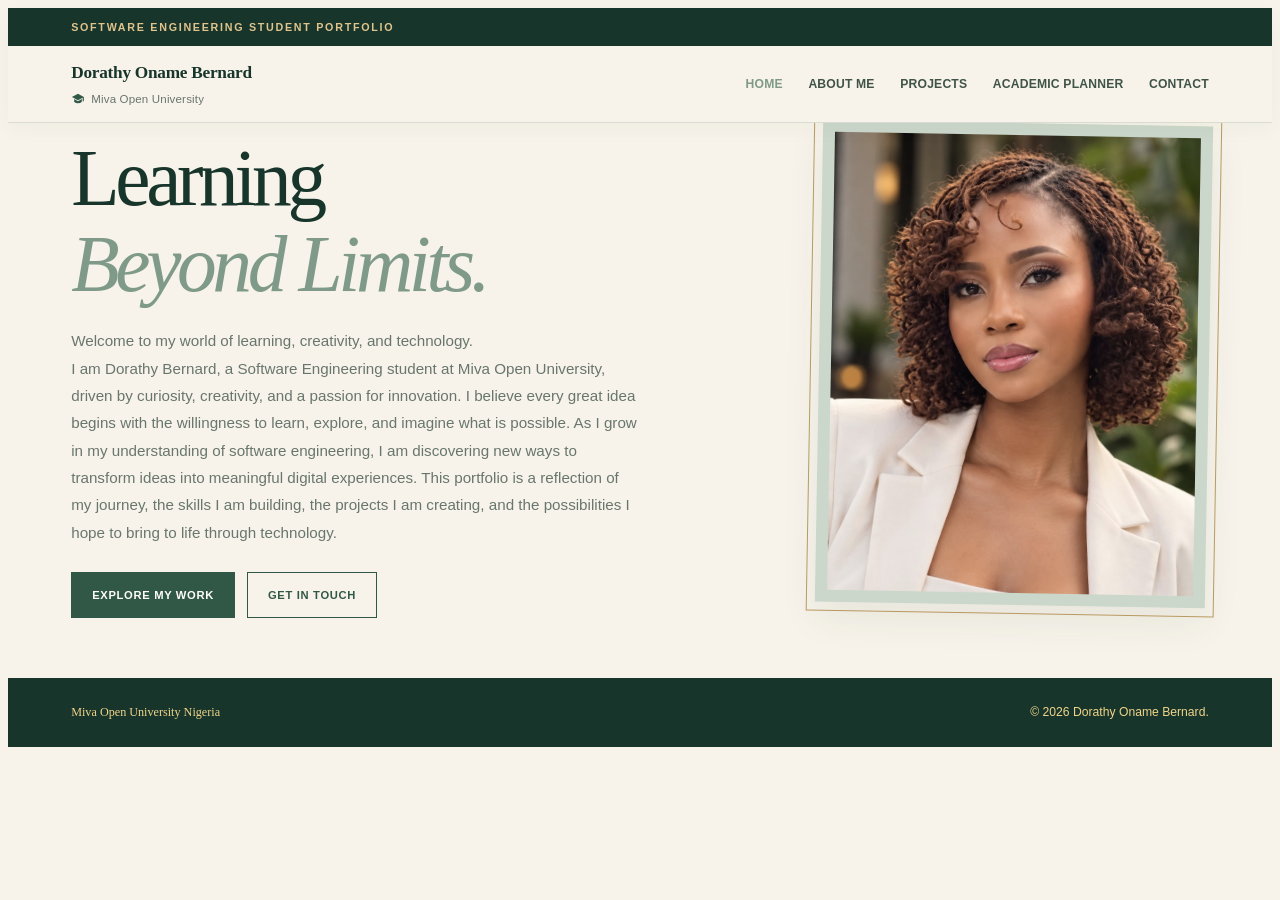
==== commit 9d3f6ae5: "Update portfolio footer design" ====
--- a/index.html
+++ b/index.html
@@ -157,21 +157,18 @@
 
     </main>
 
-    <!-- FOOTER: PRESERVE DOB. BRANDING -->
+    <!-- FOOTER -->
     <footer class="site-footer">
 
         <div>
-            <strong>DOB.</strong>
-            <p>Dorathy Oname Bernard</p>
-            <p>Software Engineering Student</p>
+            <strong>Miva Open University Nigeria</strong>
         </div>
 
-        <p>Miva Open University Nigeria</p>
-
-        <p>&copy; 2026 Dorathy Oname Bernard</p>
+        <p>&copy; 2026 Dorathy Oname Bernard.</p>
 
     </footer>
 
 
+
 </body>
 </html>
--- a/style.css
+++ b/style.css
@@ -940,7 +940,7 @@
 /* FOOTER */
 
 .site-footer {
-    padding: 25px 5%;
+    padding: 12px 5%;
     display: flex;
     flex-wrap: wrap;
     align-items: center;
@@ -953,13 +953,14 @@
 }
 
 .site-footer strong {
-    color: var(--sage);
+    color: #F0D58A;
     font-family: Georgia, "Times New Roman", serif;
-    font-size: 1.1rem;
+    font-size: 0.76rem;
+    font-weight: 400;
 }
 
 .site-footer p {
-    color: rgba(247, 243, 234, 0.8);
+    color: #F0D58A;
 }
 
 /* ANIMATION */
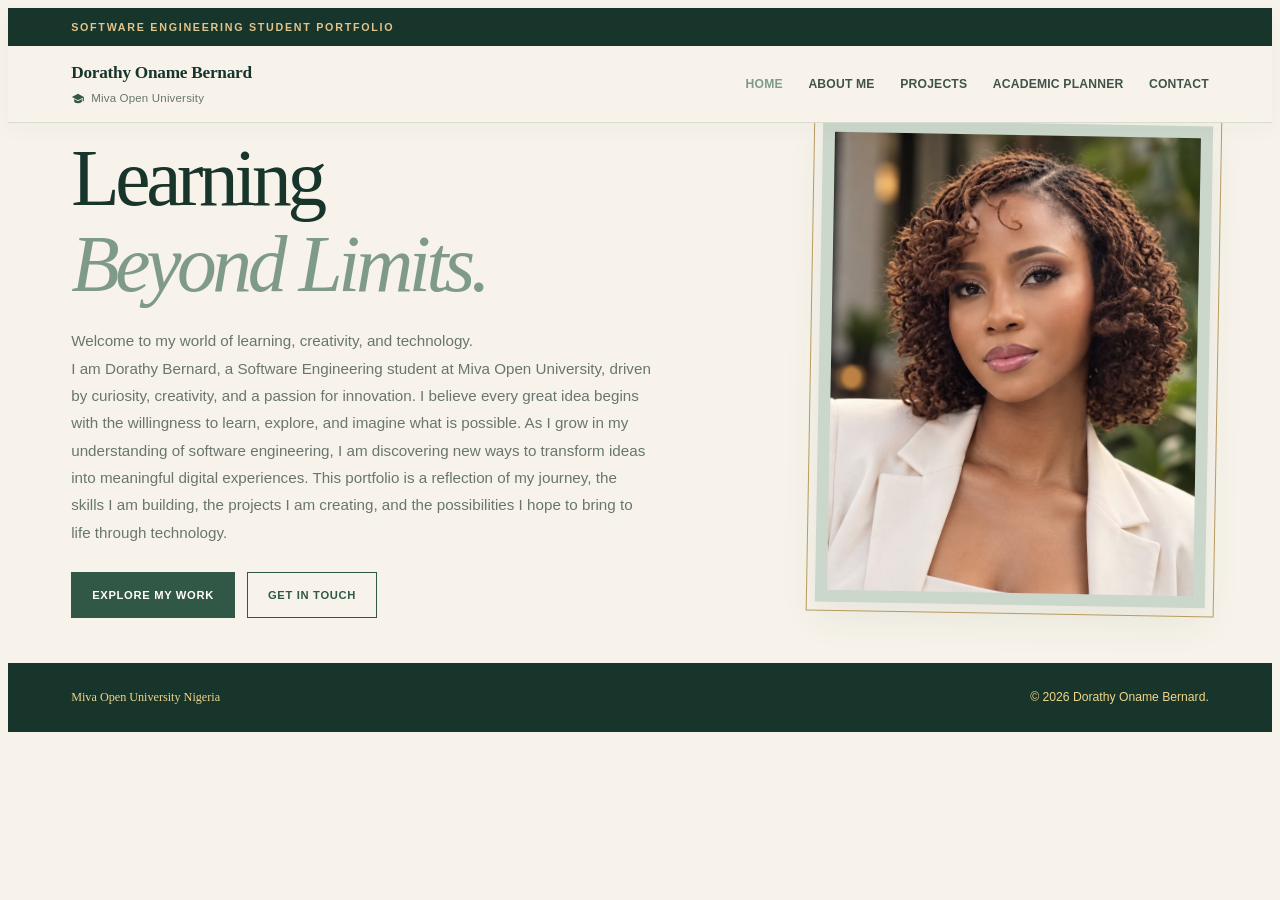
==== commit 8147e0b3: "Update portfolio footer design" ====
--- a/index.html
+++ b/index.html
@@ -23,7 +23,6 @@
         <div class="academic-label">
             <div class="academic-label-inner">
                 <strong>SOFTWARE ENGINEERING STUDENT PORTFOLIO</strong>
-
             </div>
         </div>
 
@@ -36,21 +35,33 @@
                 aria-label="Dorathy Oname Bernard home"
             >
                 <span class="brand-details">
-
                     <strong>Dorathy Oname Bernard</strong>
 
                     <span class="brand-university">
                         <svg viewBox="0 0 24 24" aria-hidden="true">
                             <path d="M12 3 1.5 8.5 12 14l8-4.2V16h2V8.5L12 3Zm-6.5 9.1V17c3.8 2.8 9.2 2.8 13 0v-4.9L12 16l-6.5-3.9Z"/>
                         </svg>
-
                         Miva Open University
                     </span>
-
                 </span>
             </a>
 
-            <ul class="nav-links">
+            <!-- HAMBURGER MENU BUTTON -->
+            <button
+                class="menu-toggle"
+                id="menu-toggle"
+                aria-label="Open navigation menu"
+                aria-expanded="false"
+                aria-controls="nav-links"
+                type="button"
+            >
+                <span></span>
+                <span></span>
+                <span></span>
+            </button>
+
+            <!-- NAVIGATION LINKS -->
+            <ul class="nav-links" id="nav-links">
 
                 <li>
                     <a href="index.html" aria-current="page">Home</a>
@@ -85,31 +96,29 @@
 
             <div class="hero-content">
 
-                <p class="eyebrow">
-
+                <p class="eyebrow"></p>
 
                 <h1>
                     Learning
                     <span>Beyond Limits.</span>
                 </h1>
 
-                
-<p class="hero-description">
-    Welcome to my world of learning, creativity, and technology.
-
-    <br>
-
-    I am Dorathy Bernard, a Software Engineering student
-    at Miva Open University, driven by curiosity, creativity,
-    and a passion for innovation. I believe every great idea
-    begins with the willingness to learn, explore, and imagine
-    what is possible. As I grow in my understanding of software
-    engineering, I am discovering new ways to transform ideas
-    into meaningful digital experiences. This portfolio is a
-    reflection of my journey, the skills I am building, the
-    projects I am creating, and the possibilities I hope to
-    bring to life through technology.
-</p>
+                <p class="hero-description">
+                    Welcome to my world of learning, creativity, and technology.
+
+                    <br>
+
+                    I am Dorathy Bernard, a Software Engineering student
+                    at Miva Open University, driven by curiosity, creativity,
+                    and a passion for innovation. I believe every great idea
+                    begins with the willingness to learn, explore, and imagine
+                    what is possible. As I grow in my understanding of software
+                    engineering, I am discovering new ways to transform ideas
+                    into meaningful digital experiences. This portfolio is a
+                    reflection of my journey, the skills I am building, the
+                    projects I am creating, and the possibilities I hope to
+                    bring to life through technology.
+                </p>
 
                 <!-- HOMEPAGE BUTTONS -->
                 <div class="hero-buttons">
@@ -136,20 +145,13 @@
             <div class="hero-image">
 
                 <div class="image-frame">
-
                     <img
                         src="profile1.jpg"
                         alt="Portrait of Dorathy Oname Bernard"
                     >
-
                 </div>
 
-                <div class="image-caption">
-
-
-                   
-
-                </div>
+                <div class="image-caption"></div>
 
             </div>
 
@@ -168,7 +170,37 @@
 
     </footer>
 
-
+    <!-- HAMBURGER MENU FUNCTIONALITY -->
+    <script>
+        const menuToggle = document.getElementById("menu-toggle");
+        const navLinks = document.getElementById("nav-links");
+
+        menuToggle.addEventListener("click", function () {
+            const isOpen = navLinks.classList.toggle("active");
+
+            menuToggle.classList.toggle("active", isOpen);
+
+            menuToggle.setAttribute("aria-expanded", isOpen);
+
+            menuToggle.setAttribute(
+                "aria-label",
+                isOpen ? "Close navigation menu" : "Open navigation menu"
+            );
+        });
+
+        navLinks.querySelectorAll("a").forEach(function (link) {
+            link.addEventListener("click", function () {
+                navLinks.classList.remove("active");
+                menuToggle.classList.remove("active");
+
+                menuToggle.setAttribute("aria-expanded", "false");
+                menuToggle.setAttribute(
+                    "aria-label",
+                    "Open navigation menu"
+                );
+            });
+        });
+    </script>
 
 </body>
 </html>
--- a/style.css
+++ b/style.css
@@ -119,7 +119,7 @@
 .brand-details {
     display: flex;
     flex-direction: column;
-    line-height: 1.3;
+    line-height: 1.2;
 }
 
 .brand-details > strong {
@@ -222,11 +222,11 @@
     width: min(1180px, 90%);
     min-height: auto;
     margin: 0 auto;
-    padding: 36px 0 55px;
+    padding: 24px 0 40px;
     display: grid;
     grid-template-columns: 1.05fr 0.95fr;
     align-items: center;
-    gap: 50px;
+    gap: 32px;
 }
 
 .hero-content,
@@ -2539,3 +2539,94 @@
         padding: 7px;
     }
 }
+
+/* HAMBURGER MENU */
+
+.menu-toggle {
+    display: none;
+    flex-direction: column;
+    justify-content: center;
+    align-items: center;
+    gap: 5px;
+    width: 44px;
+    height: 44px;
+    padding: 10px;
+    background: transparent;
+    border: 1px solid var(--border);
+    border-radius: 8px;
+    cursor: pointer;
+    z-index: 1001;
+}
+
+.menu-toggle span {
+    display: block;
+    width: 22px;
+    height: 2px;
+    background: var(--green-dark);
+    border-radius: 2px;
+    transition: transform 0.3s ease, opacity 0.3s ease;
+}
+
+.menu-toggle.active span:nth-child(1) {
+    transform: translateY(7px) rotate(45deg);
+}
+
+.menu-toggle.active span:nth-child(2) {
+    opacity: 0;
+}
+
+.menu-toggle.active span:nth-child(3) {
+    transform: translateY(-7px) rotate(-45deg);
+}
+
+/* MOBILE NAVIGATION */
+
+@media (max-width: 768px) {
+    .navbar {
+        position: relative;
+        flex-direction: row;
+        align-items: center;
+        justify-content: space-between;
+        flex-wrap: wrap;
+        gap: 12px;
+    }
+
+    .menu-toggle {
+        display: flex;
+        flex-shrink: 0;
+    }
+
+    .nav-links {
+        display: none;
+        flex-direction: column;
+        align-items: stretch;
+        justify-content: flex-start;
+        width: 100%;
+        gap: 0;
+        padding: 10px 0;
+        margin: 0;
+        background: var(--white);
+        border-top: 1px solid var(--border);
+    }
+
+    .nav-links.active {
+        display: flex;
+    }
+
+    .nav-links li {
+        width: 100%;
+    }
+
+    .nav-links a {
+        display: block;
+        width: 100%;
+        padding: 13px 8px;
+        font-size: 0.9rem;
+    }
+
+    .nav-links a:hover,
+    .nav-links a:focus {
+        background: var(--cream-dark);
+        border-radius: 6px;
+    }
+}
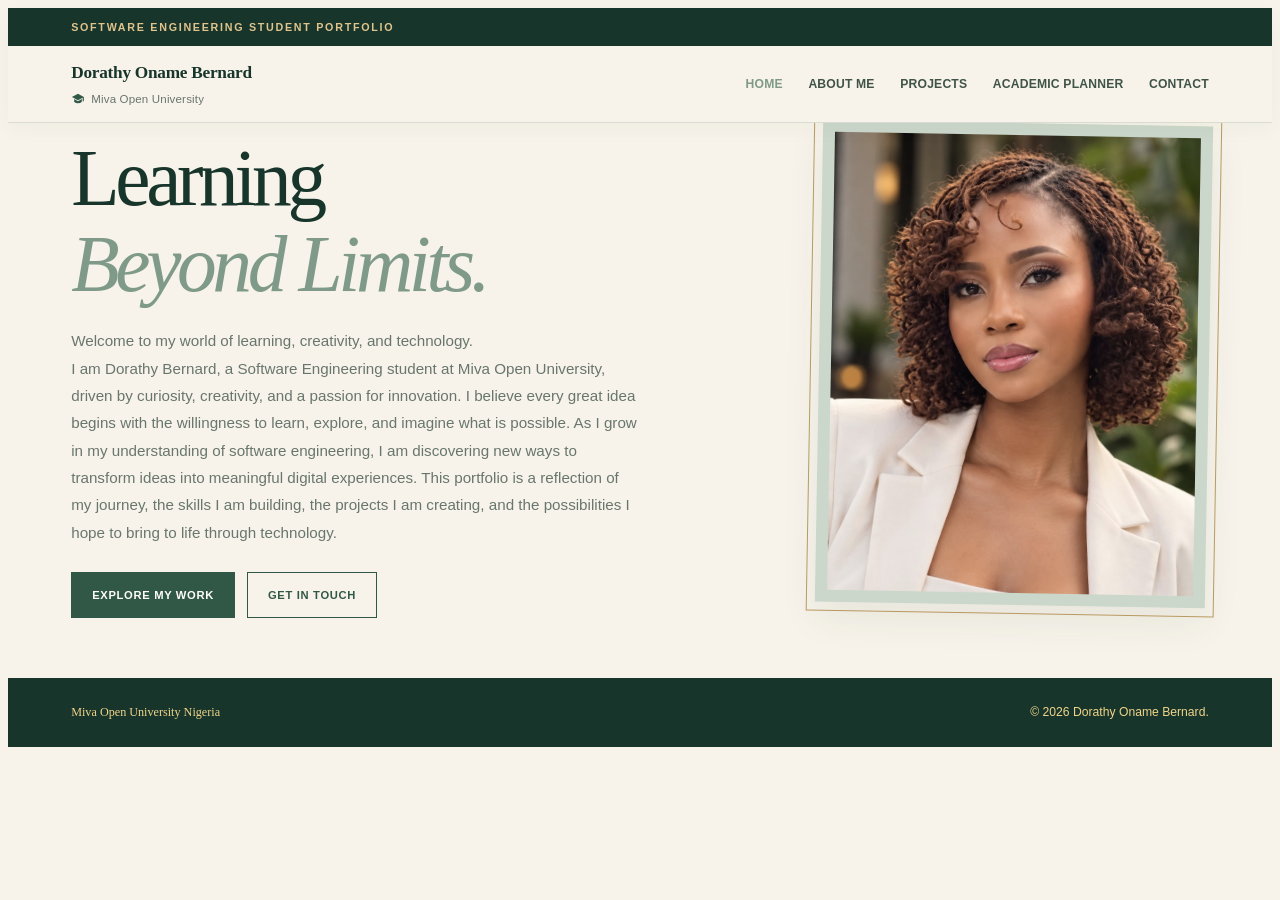
==== commit f0e5c5f3: "Update portfolio content and replace learning journey video with new video" ====
--- a/index.html
+++ b/index.html
@@ -23,6 +23,7 @@
         <div class="academic-label">
             <div class="academic-label-inner">
                 <strong>SOFTWARE ENGINEERING STUDENT PORTFOLIO</strong>
+
             </div>
         </div>
 
@@ -35,33 +36,21 @@
                 aria-label="Dorathy Oname Bernard home"
             >
                 <span class="brand-details">
+
                     <strong>Dorathy Oname Bernard</strong>
 
                     <span class="brand-university">
                         <svg viewBox="0 0 24 24" aria-hidden="true">
                             <path d="M12 3 1.5 8.5 12 14l8-4.2V16h2V8.5L12 3Zm-6.5 9.1V17c3.8 2.8 9.2 2.8 13 0v-4.9L12 16l-6.5-3.9Z"/>
                         </svg>
+
                         Miva Open University
                     </span>
+
                 </span>
             </a>
 
-            <!-- HAMBURGER MENU BUTTON -->
-            <button
-                class="menu-toggle"
-                id="menu-toggle"
-                aria-label="Open navigation menu"
-                aria-expanded="false"
-                aria-controls="nav-links"
-                type="button"
-            >
-                <span></span>
-                <span></span>
-                <span></span>
-            </button>
-
-            <!-- NAVIGATION LINKS -->
-            <ul class="nav-links" id="nav-links">
+            <ul class="nav-links">
 
                 <li>
                     <a href="index.html" aria-current="page">Home</a>
@@ -96,29 +85,31 @@
 
             <div class="hero-content">
 
-                <p class="eyebrow"></p>
+                <p class="eyebrow">
+
 
                 <h1>
                     Learning
                     <span>Beyond Limits.</span>
                 </h1>
 
-                <p class="hero-description">
-                    Welcome to my world of learning, creativity, and technology.
+                
+<p class="hero-description">
+    Welcome to my world of learning, creativity, and technology.
 
-                    <br>
+    <br>
 
-                    I am Dorathy Bernard, a Software Engineering student
-                    at Miva Open University, driven by curiosity, creativity,
-                    and a passion for innovation. I believe every great idea
-                    begins with the willingness to learn, explore, and imagine
-                    what is possible. As I grow in my understanding of software
-                    engineering, I am discovering new ways to transform ideas
-                    into meaningful digital experiences. This portfolio is a
-                    reflection of my journey, the skills I am building, the
-                    projects I am creating, and the possibilities I hope to
-                    bring to life through technology.
-                </p>
+    I am Dorathy Bernard, a Software Engineering student
+    at Miva Open University, driven by curiosity, creativity,
+    and a passion for innovation. I believe every great idea
+    begins with the willingness to learn, explore, and imagine
+    what is possible. As I grow in my understanding of software
+    engineering, I am discovering new ways to transform ideas
+    into meaningful digital experiences. This portfolio is a
+    reflection of my journey, the skills I am building, the
+    projects I am creating, and the possibilities I hope to
+    bring to life through technology.
+</p>
 
                 <!-- HOMEPAGE BUTTONS -->
                 <div class="hero-buttons">
@@ -145,13 +136,20 @@
             <div class="hero-image">
 
                 <div class="image-frame">
+
                     <img
                         src="profile1.jpg"
                         alt="Portrait of Dorathy Oname Bernard"
                     >
+
                 </div>
 
-                <div class="image-caption"></div>
+                <div class="image-caption">
+
+
+                   
+
+                </div>
 
             </div>
 
@@ -170,37 +168,6 @@
 
     </footer>
 
-    <!-- HAMBURGER MENU FUNCTIONALITY -->
-    <script>
-        const menuToggle = document.getElementById("menu-toggle");
-        const navLinks = document.getElementById("nav-links");
-
-        menuToggle.addEventListener("click", function () {
-            const isOpen = navLinks.classList.toggle("active");
-
-            menuToggle.classList.toggle("active", isOpen);
-
-            menuToggle.setAttribute("aria-expanded", isOpen);
-
-            menuToggle.setAttribute(
-                "aria-label",
-                isOpen ? "Close navigation menu" : "Open navigation menu"
-            );
-        });
-
-        navLinks.querySelectorAll("a").forEach(function (link) {
-            link.addEventListener("click", function () {
-                navLinks.classList.remove("active");
-                menuToggle.classList.remove("active");
-
-                menuToggle.setAttribute("aria-expanded", "false");
-                menuToggle.setAttribute(
-                    "aria-label",
-                    "Open navigation menu"
-                );
-            });
-        });
-    </script>
 
 </body>
 </html>
--- a/style.css
+++ b/style.css
@@ -119,7 +119,7 @@
 .brand-details {
     display: flex;
     flex-direction: column;
-    line-height: 1.2;
+    line-height: 1.3;
 }
 
 .brand-details > strong {
@@ -222,11 +222,11 @@
     width: min(1180px, 90%);
     min-height: auto;
     margin: 0 auto;
-    padding: 24px 0 40px;
+    padding: 36px 0 55px;
     display: grid;
     grid-template-columns: 1.05fr 0.95fr;
     align-items: center;
-    gap: 32px;
+    gap: 50px;
 }
 
 .hero-content,
@@ -2539,94 +2539,3 @@
         padding: 7px;
     }
 }
-
-/* HAMBURGER MENU */
-
-.menu-toggle {
-    display: none;
-    flex-direction: column;
-    justify-content: center;
-    align-items: center;
-    gap: 5px;
-    width: 44px;
-    height: 44px;
-    padding: 10px;
-    background: transparent;
-    border: 1px solid var(--border);
-    border-radius: 8px;
-    cursor: pointer;
-    z-index: 1001;
-}
-
-.menu-toggle span {
-    display: block;
-    width: 22px;
-    height: 2px;
-    background: var(--green-dark);
-    border-radius: 2px;
-    transition: transform 0.3s ease, opacity 0.3s ease;
-}
-
-.menu-toggle.active span:nth-child(1) {
-    transform: translateY(7px) rotate(45deg);
-}
-
-.menu-toggle.active span:nth-child(2) {
-    opacity: 0;
-}
-
-.menu-toggle.active span:nth-child(3) {
-    transform: translateY(-7px) rotate(-45deg);
-}
-
-/* MOBILE NAVIGATION */
-
-@media (max-width: 768px) {
-    .navbar {
-        position: relative;
-        flex-direction: row;
-        align-items: center;
-        justify-content: space-between;
-        flex-wrap: wrap;
-        gap: 12px;
-    }
-
-    .menu-toggle {
-        display: flex;
-        flex-shrink: 0;
-    }
-
-    .nav-links {
-        display: none;
-        flex-direction: column;
-        align-items: stretch;
-        justify-content: flex-start;
-        width: 100%;
-        gap: 0;
-        padding: 10px 0;
-        margin: 0;
-        background: var(--white);
-        border-top: 1px solid var(--border);
-    }
-
-    .nav-links.active {
-        display: flex;
-    }
-
-    .nav-links li {
-        width: 100%;
-    }
-
-    .nav-links a {
-        display: block;
-        width: 100%;
-        padding: 13px 8px;
-        font-size: 0.9rem;
-    }
-
-    .nav-links a:hover,
-    .nav-links a:focus {
-        background: var(--cream-dark);
-        border-radius: 6px;
-    }
-}
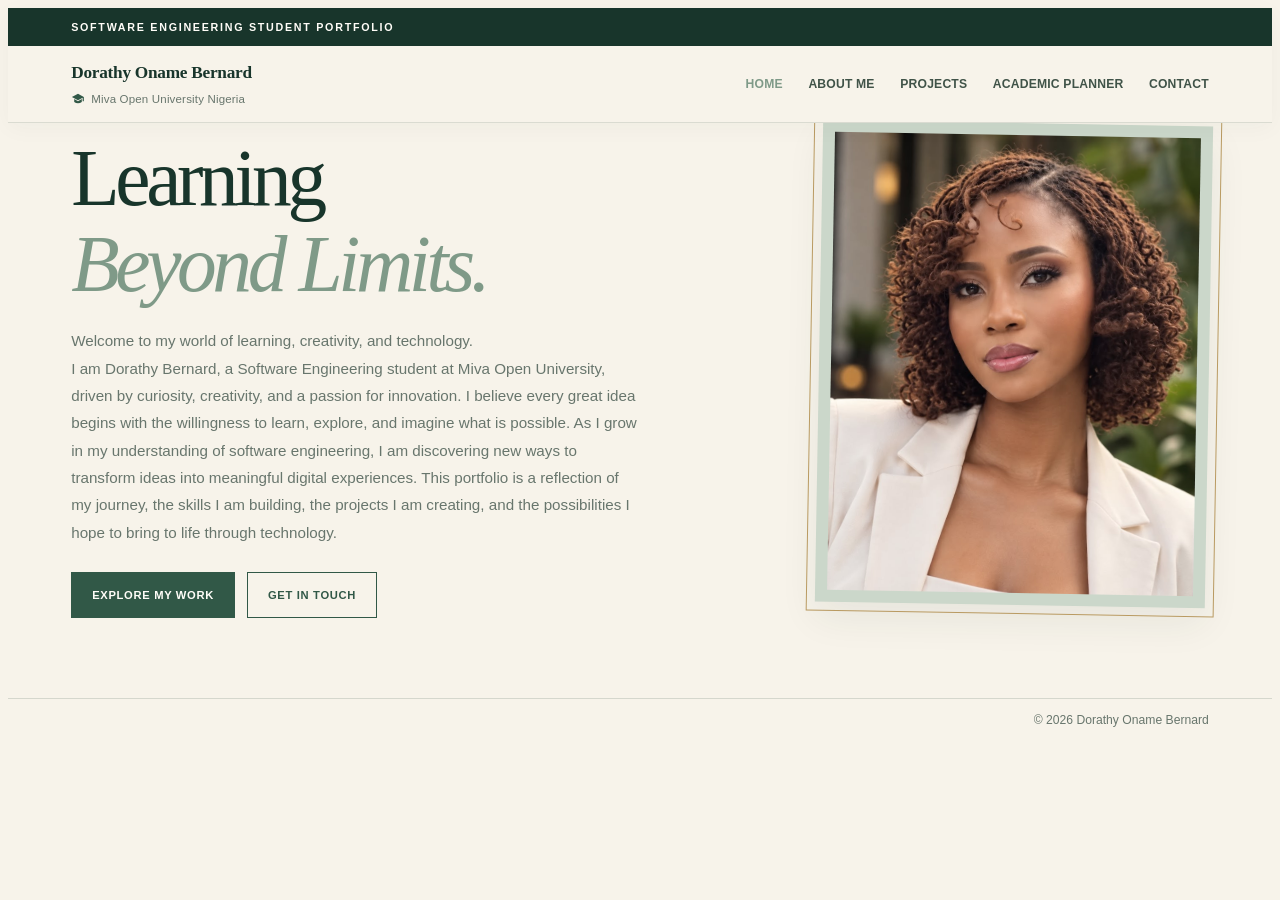
==== commit af7ea2a7: "Update portfolio content and replace learning journey video" ====
--- a/index.html
+++ b/index.html
@@ -17,13 +17,15 @@
 
 <body>
 
-    <!-- PROFESSIONAL ACADEMIC HEADER -->
+    <!-- ACADEMIC HEADER -->
     <header class="site-header">
 
         <div class="academic-label">
             <div class="academic-label-inner">
                 <strong>SOFTWARE ENGINEERING STUDENT PORTFOLIO</strong>
-
+                <span>
+                   
+                </span>
             </div>
         </div>
 
@@ -44,7 +46,7 @@
                             <path d="M12 3 1.5 8.5 12 14l8-4.2V16h2V8.5L12 3Zm-6.5 9.1V17c3.8 2.8 9.2 2.8 13 0v-4.9L12 16l-6.5-3.9Z"/>
                         </svg>
 
-                        Miva Open University
+                        Miva Open University Nigeria
                     </span>
 
                 </span>
@@ -157,16 +159,12 @@
 
     </main>
 
-    <!-- FOOTER -->
-    <footer class="site-footer">
-
-        <div>
-            <strong>Miva Open University Nigeria</strong>
-        </div>
-
-        <p>&copy; 2026 Dorathy Oname Bernard.</p>
-
-    </footer>
+    <!-- FOOTER BRANDING -->
+<footer class="site-footer">
+    <p class="footer-right">
+        &copy; 2026 Dorathy Oname Bernard
+    </p>
+</footer>
 
 
 </body>
--- a/style.css
+++ b/style.css
@@ -871,7 +871,6 @@
 }
 
 /* CONTACT */
-
 .contact-section {
     padding-top: 65px;
     padding-bottom: 80px;
@@ -891,22 +890,59 @@
     gap: 22px;
 }
 
-.contact-item {
+.contact-details .contact-item {
+    display: flex;
+    align-items: center;
+    gap: 16px;
     padding-bottom: 14px;
     border-bottom: 1px solid var(--border);
 }
 
-.contact-item span {
-    color: var(--gold);
-    font-family: Arial, sans-serif;
-    font-size: 0.65rem;
+.contact-icon {
+    width: 48px;
+    height: 48px;
+    min-width: 48px;
+    display: flex;
+    align-items: center;
+    justify-content: center;
+    border-radius: 50%;
+    background: var(--sage);
+    color: var(--cream);
+    font-size: 20px;
+}
+
+.contact-icon i {
+    color: var(--cream);
+}
+
+.contact-info {
+    min-width: 0;
+}
+
+.contact-info h3 {
+    margin: 0 0 5px;
+    color: var(--green-dark);
+    font-size: 1rem;
     font-weight: 700;
-    letter-spacing: 0.1em;
-}
-
-.contact-item p {
-    margin-top: 5px;
+}
+
+.contact-info p,
+.contact-info a {
+    margin: 0;
+    color: var(--muted);
+    font-family: Arial, sans-serif;
+    font-size: 0.88rem;
+    line-height: 1.5;
     overflow-wrap: anywhere;
+}
+
+.contact-info a {
+    text-decoration: none;
+}
+
+.contact-info a:hover {
+    color: var(--green);
+    text-decoration: underline;
 }
 
 .contact-form {
@@ -937,10 +973,48 @@
     width: 100%;
 }
 
+@media (max-width: 768px) {
+    .contact-grid {
+        grid-template-columns: 1fr;
+        gap: 35px;
+    }
+}
+
+@media (max-width: 480px) {
+    .contact-section {
+        padding-top: 45px;
+        padding-bottom: 55px;
+    }
+
+    .contact-details .contact-item {
+        gap: 12px;
+    }
+
+    .contact-icon {
+        width: 42px;
+        height: 42px;
+        min-width: 42px;
+        font-size: 18px;
+    }
+
+    .contact-form {
+        padding: 18px;
+    }
+}
+/* Contact icons: sage green circles with cream icons */
+.contact-details .contact-icon {
+    background-color: #cbd7ca !important;
+    color: #fffdf8 !important;
+}
+
+.contact-details .contact-icon i {
+    color: #fffdf8 !important;
+}
+
 /* FOOTER */
 
 .site-footer {
-    padding: 12px 5%;
+    padding: 25px 5%;
     display: flex;
     flex-wrap: wrap;
     align-items: center;
@@ -953,14 +1027,13 @@
 }
 
 .site-footer strong {
-    color: #F0D58A;
+    color: var(--sage);
     font-family: Georgia, "Times New Roman", serif;
-    font-size: 0.76rem;
-    font-weight: 400;
+    font-size: 1.1rem;
 }
 
 .site-footer p {
-    color: #F0D58A;
+    color: rgba(247, 243, 234, 0.8);
 }
 
 /* ANIMATION */
@@ -1312,7 +1385,7 @@
 }
 
 .academic-label strong {
-    color: #e0c48c;
+    color: #fffdf8;
     font-size: 0.67rem;
     font-weight: 700;
     letter-spacing: 0.16em;
@@ -2539,3 +2612,197 @@
         padding: 7px;
     }
 }
+
+/* MATCHED FOOTER TEXT */
+
+.site-footer {
+    width: 100%;
+    margin-top: 20px;
+    padding: 16px 5%;
+    background: var(--green-dark);
+    color: var(--cream);
+    display: flex;
+    align-items: center;
+    justify-content: space-between;
+    gap: 12px;
+}
+
+.footer-left,
+.footer-right {
+    margin: 0;
+    font-family: Arial, sans-serif;
+    font-size: 0.78rem;
+    font-weight: 500;
+    line-height: 1.5;
+    color: var(--cream);
+}
+
+.footer-right {
+    text-align: right;
+}
+
+@media (max-width: 480px) {
+    .site-footer {
+        padding: 14px 5%;
+        gap: 10px;
+    }
+
+    .footer-left,
+    .footer-right {
+        font-size: 0.68rem;
+    }
+}
+
+/* ========================================
+   ABOUT PAGE: LEARNING JOURNEY MEDIA
+======================================== */
+
+.about-media-section {
+    display: grid;
+    grid-template-columns: 1fr;
+    align-items: start;
+    gap: 20px;
+
+    padding-top: 35px;
+    padding-bottom: 35px;
+
+    border-top: 1px solid var(--border);
+}
+
+/* LEFT SIDE: HEADING */
+
+.about-media-heading {
+    min-width: 0;
+}
+
+.about-media-heading .eyebrow {
+    margin-bottom: 12px;
+}
+
+.about-media-heading h2 {
+    margin: 0;
+
+    color: var(--text);
+    font-size: clamp(2rem, 4vw, 3rem);
+    line-height: 1.15;
+    font-weight: 500;
+}
+
+.about-media-heading h2 span {
+    display: inline;
+    color: var(--sage);
+    font-style: italic;
+}
+
+/* RIGHT SIDE: MEDIA CARD */
+
+.about-media-card {
+    min-width: 0;
+    padding: 24px;
+
+    background: rgba(220, 226, 211, 0.28);
+    border: 1px solid var(--border);
+    border-radius: 8px;
+
+    transition:
+        background-color 0.3s ease,
+        box-shadow 0.3s ease;
+}
+
+.about-media-card:hover {
+    background: rgba(220, 226, 211, 0.4);
+    box-shadow: 0 8px 24px rgba(35, 65, 54, 0.06);
+}
+
+.about-media-card h3 {
+    margin: 0 0 8px;
+
+    color: var(--text);
+    font-size: 1.05rem;
+    font-weight: 600;
+}
+
+.about-media-card p {
+    margin: 0 0 16px;
+
+    color: var(--muted);
+    font-size: 0.9rem;
+    line-height: 1.6;
+}
+
+/* VIDEO PLAYER */
+
+.about-media-card video {
+    display: block;
+    width: 100%;
+    max-height: 240px;
+
+    background: #e8e7df;
+    border-radius: 6px;
+    object-fit: contain;
+}
+
+/* TABLETS AND MOBILE */
+
+@media (max-width: 650px) {
+    .about-media-section {
+        grid-template-columns: 1fr;
+        gap: 22px;
+
+        padding-top: 30px;
+        padding-bottom: 30px;
+    }
+
+    .about-media-heading h2 {
+        font-size: clamp(2rem, 8vw, 2.6rem);
+    }
+
+    .about-media-card {
+        padding: 18px;
+    }
+
+    .about-media-card video {
+        max-height: 220px;
+    }
+}
+
+/* FINAL MINIMAL FOOTER */
+
+.site-footer {
+    width: 100%;
+    margin-top: 20px;
+    padding: 12px 5%;
+    display: flex;
+    justify-content: flex-end;
+    align-items: center;
+
+    background: transparent !important;
+    border-top: 1px solid var(--border);
+
+    color: var(--muted);
+    font-family: Arial, sans-serif;
+    font-size: 0.76rem;
+}
+
+.site-footer .footer-right {
+    margin: 0;
+    padding: 0;
+    color: var(--muted);
+    font-family: Arial, sans-serif;
+    font-size: 0.76rem;
+    font-weight: 400;
+    line-height: 1.5;
+    text-align: right;
+}
+
+@media (max-width: 480px) {
+    .site-footer {
+        padding: 10px 5%;
+    }
+
+    .site-footer .footer-right {
+        font-size: 0.68rem;
+    }
+}
+
+
